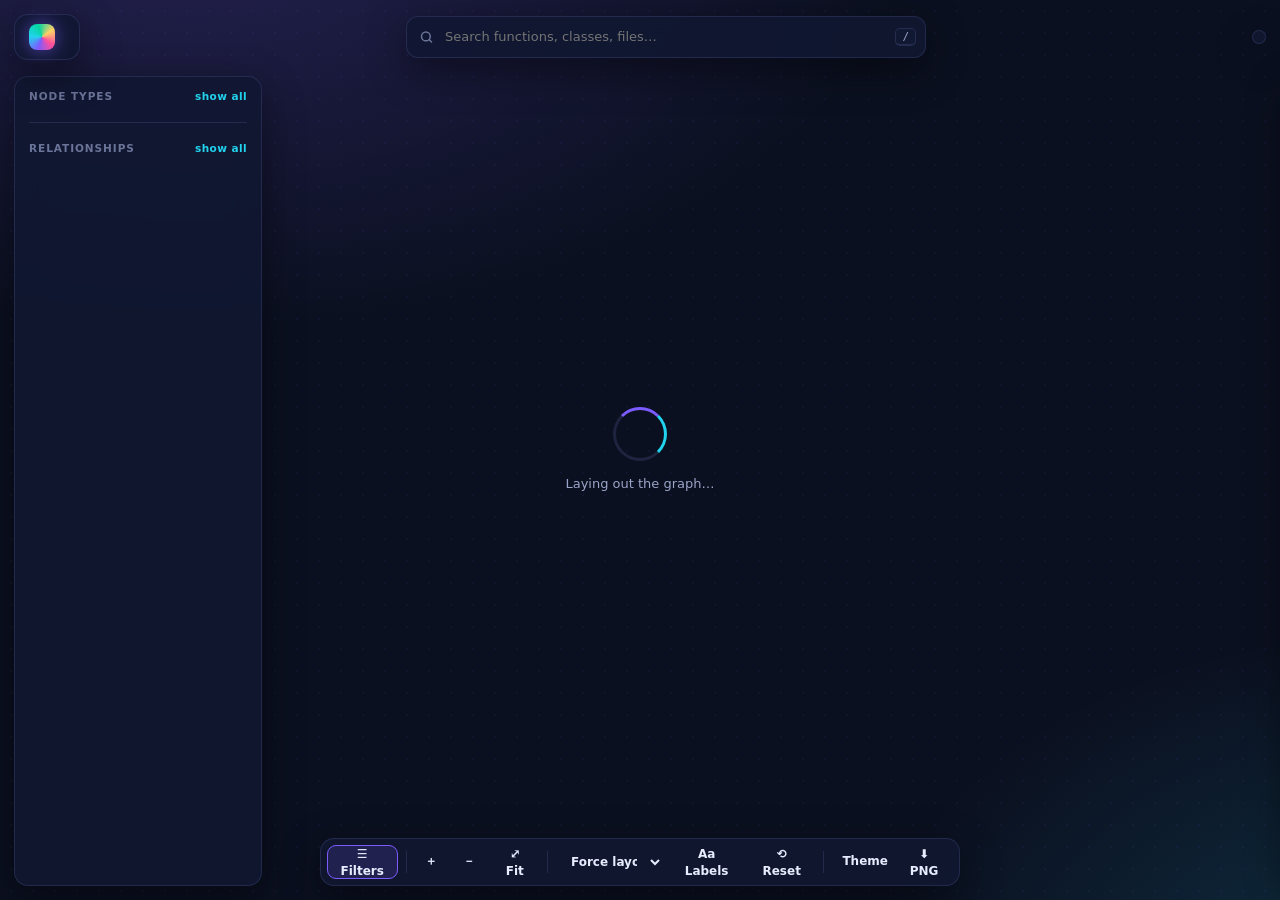
==== codebase_rag/viewer/graph_view.html @ 0fb2ad88 "feat(export): write an interactive Orb graph page when -o ends in .html" ====
<!doctype html>
<html lang="en" data-theme="dark">
<head>
<meta charset="utf-8">
<meta name="viewport" content="width=device-width, initial-scale=1">
<title>__CGR_TITLE__ · code graph</title>
<style>
  :root {
    --bg: #0b1020; --bg-2: #111832; --panel: rgba(17, 24, 50, 0.86); --panel-solid: #121a36;
    --border: rgba(148, 163, 255, 0.14); --text: #e8ecff; --text-2: #9aa4c7; --text-3: #6b7499;
    --accent: #7c5cff; --accent-2: #22d3ee; --chip: rgba(124, 92, 255, 0.16); --shadow: 0 12px 40px rgba(0, 0, 0, 0.45);
    --label: #e8ecff; --label-bg: rgba(11, 16, 32, 0.72); --faded: #2a3152; --edge-faded: rgba(80, 90, 130, 0.08);
    --grid: rgba(124, 92, 255, 0.07);
  }
  [data-theme="light"] {
    --bg: #f5f7ff; --bg-2: #eef1fb; --panel: rgba(255, 255, 255, 0.9); --panel-solid: #ffffff;
    --border: rgba(30, 41, 99, 0.12); --text: #121735; --text-2: #4b5480; --text-3: #8790b5;
    --accent: #6d4aff; --accent-2: #0891b2; --chip: rgba(109, 74, 255, 0.1); --shadow: 0 12px 32px rgba(30, 41, 99, 0.14);
    --label: #121735; --label-bg: rgba(255, 255, 255, 0.8); --faded: #dde2f2; --edge-faded: rgba(120, 130, 170, 0.08);
    --grid: rgba(109, 74, 255, 0.06);
  }
  * { box-sizing: border-box; margin: 0; padding: 0; }
  html, body { height: 100%; overflow: hidden; }
  body {
    font: 13px/1.45 Inter, ui-sans-serif, system-ui, -apple-system, "Segoe UI", Roboto, sans-serif;
    color: var(--text);
    background:
      radial-gradient(1200px 700px at 15% -10%, rgba(124, 92, 255, 0.22), transparent 60%),
      radial-gradient(900px 600px at 110% 110%, rgba(34, 211, 238, 0.16), transparent 60%),
      var(--bg);
  }
  #graph {
    position: fixed; inset: 0;
    background-image: radial-gradient(var(--grid) 1px, transparent 1px);
    background-size: 22px 22px;
  }
  .glass {
    background: var(--panel); border: 1px solid var(--border); border-radius: 14px;
    box-shadow: var(--shadow); backdrop-filter: blur(14px); -webkit-backdrop-filter: blur(14px);
  }
  button, select, input { font: inherit; color: inherit; }
  button { cursor: pointer; }
  .mono { font-family: "JetBrains Mono", ui-monospace, SFMono-Regular, Menlo, Consolas, monospace; font-size: 12px; }

  /* Top bar */
  #topbar { position: fixed; top: 14px; left: 14px; right: 14px; display: flex; gap: 12px; align-items: center; pointer-events: none; z-index: 5; }
  #topbar > * { pointer-events: auto; }
  #brand { display: flex; align-items: center; gap: 10px; padding: 9px 14px; min-width: 0; }
  #brand .logo { width: 26px; height: 26px; border-radius: 8px; flex-shrink: 0;
    background: conic-gradient(from 200deg, #7c5cff, #22d3ee, #06d6a0, #ffd166, #ff4d9d, #7c5cff); box-shadow: 0 0 18px rgba(124, 92, 255, 0.6); }
  #brand h1 { font-size: 14px; font-weight: 650; white-space: nowrap; overflow: hidden; text-overflow: ellipsis; max-width: 32vw; }
  #brand .sub { color: var(--text-2); font-size: 11.5px; white-space: nowrap; }
  #search-box { position: relative; flex: 1; max-width: 520px; margin: 0 auto; }
  #search { width: 100%; padding: 11px 14px 11px 38px; border-radius: 12px; border: 1px solid var(--border);
    background: var(--panel); backdrop-filter: blur(14px); outline: none; box-shadow: var(--shadow); }
  #search:focus { border-color: var(--accent); box-shadow: 0 0 0 3px rgba(124, 92, 255, 0.25), var(--shadow); }
  #search-box .icon { position: absolute; z-index: 1; left: 13px; top: 50%; transform: translateY(-50%); color: var(--text-3); pointer-events: none; }
  #search-box kbd { position: absolute; right: 10px; top: 50%; transform: translateY(-50%); }
  kbd { font: 11px ui-monospace, monospace; color: var(--text-2); border: 1px solid var(--border); border-bottom-width: 2px; border-radius: 5px; padding: 1px 6px; background: var(--bg-2); }
  #results { position: absolute; top: calc(100% + 6px); left: 0; right: 0; max-height: 360px; overflow-y: auto; padding: 6px; display: none; }
  #results.open { display: block; }
  .result { display: flex; align-items: center; gap: 9px; padding: 7px 9px; border-radius: 9px; cursor: pointer; }
  .result:hover, .result.active { background: var(--chip); }
  .result .name { font-weight: 600; white-space: nowrap; }
  .result .qn { color: var(--text-3); white-space: nowrap; overflow: hidden; text-overflow: ellipsis; flex: 1; min-width: 0; }
  .empty { color: var(--text-3); padding: 10px; }
  #stats { display: flex; gap: 6px; padding: 6px; }
  .stat { padding: 4px 10px; border-radius: 9px; background: var(--chip); white-space: nowrap; }
  .stat b { font-weight: 700; }
  .stat span { color: var(--text-2); font-size: 11.5px; margin-left: 3px; }

  /* Left: legend */
  #legend { position: fixed; top: 76px; left: 14px; bottom: 14px; width: 248px; display: flex; flex-direction: column; overflow: hidden; z-index: 4; transition: transform .25s ease; }
  #legend.collapsed { transform: translateX(calc(-100% - 20px)); }
  .section { padding: 12px 14px 6px; }
  .section h2 { font-size: 10.5px; font-weight: 700; letter-spacing: .09em; text-transform: uppercase; color: var(--text-3); display: flex; justify-content: space-between; align-items: center; margin-bottom: 6px; }
  .section h2 button { background: none; border: 0; color: var(--accent-2); font-size: 10.5px; letter-spacing: .04em; text-transform: none; font-weight: 600; }
  .scroll { overflow-y: auto; flex: 1; padding-bottom: 8px; }
  .toggle { display: flex; align-items: center; gap: 9px; padding: 5px 8px; margin: 0 -8px; border-radius: 8px; cursor: pointer; user-select: none; }
  .toggle:hover { background: var(--chip); }
  .toggle.off { opacity: .38; }
  .toggle .swatch { width: 12px; height: 12px; border-radius: 50%; flex-shrink: 0; box-shadow: 0 0 10px var(--c); background: var(--c); }
  .toggle .line { width: 16px; height: 3px; border-radius: 2px; flex-shrink: 0; background: var(--c); }
  .toggle .lbl { flex: 1; overflow: hidden; text-overflow: ellipsis; white-space: nowrap; }
  .toggle .count { color: var(--text-3); font-variant-numeric: tabular-nums; font-size: 11.5px; }
  .divider { height: 1px; background: var(--border); margin: 6px 14px; }

  /* Right: details */
  #details { position: fixed; top: 76px; right: 14px; bottom: 14px; width: 340px; display: flex; flex-direction: column; overflow: hidden; z-index: 4;
    transform: translateX(calc(100% + 20px)); transition: transform .25s ease; }
  #details.open { transform: none; }
  #details header { padding: 16px 16px 12px; border-bottom: 1px solid var(--border); position: relative; }
  #details .close { position: absolute; top: 12px; right: 12px; width: 28px; height: 28px; border-radius: 8px; border: 1px solid var(--border); background: transparent; color: var(--text-2); }
  .badge { display: inline-flex; align-items: center; gap: 6px; font-size: 11px; font-weight: 700; letter-spacing: .04em; padding: 3px 9px; border-radius: 999px; color: #0b1020; background: var(--c); }
  #d-name { font-size: 18px; font-weight: 700; margin: 8px 30px 4px 0; word-break: break-word; }
  #d-qn { color: var(--text-2); word-break: break-all; }
  #d-loc { color: var(--accent-2); margin-top: 6px; word-break: break-all; }
  #d-doc { margin-top: 10px; color: var(--text-2); white-space: pre-wrap; max-height: 120px; overflow-y: auto; border-left: 3px solid var(--accent); padding-left: 10px; }
  .actions { display: flex; gap: 6px; margin-top: 12px; flex-wrap: wrap; }
  .btn { border: 1px solid var(--border); background: var(--chip); border-radius: 9px; padding: 6px 11px; font-weight: 600; font-size: 12px; }
  .btn:hover { border-color: var(--accent); }
  .btn.primary { background: linear-gradient(135deg, #7c5cff, #22d3ee); color: #fff; border: 0; }
  .rel-group { margin-bottom: 10px; }
  .rel-group h3 { font-size: 11px; color: var(--text-2); font-weight: 600; margin: 6px 0 4px; display: flex; gap: 6px; align-items: center; }
  .rel-group h3 .line { width: 14px; height: 3px; border-radius: 2px; background: var(--c); }
  .nb { display: flex; align-items: center; gap: 8px; padding: 4px 8px; margin: 0 -8px; border-radius: 7px; cursor: pointer; }
  .nb:hover { background: var(--chip); }
  .nb .dot { width: 8px; height: 8px; border-radius: 50%; background: var(--c); flex-shrink: 0; }
  .nb .n { white-space: nowrap; overflow: hidden; text-overflow: ellipsis; }
  .more { color: var(--text-3); font-size: 11.5px; padding: 2px 0 0; }

  /* Bottom toolbar */
  #toolbar { position: fixed; bottom: 14px; left: 50%; transform: translateX(-50%); display: flex; gap: 4px; padding: 6px; z-index: 5; align-items: center; }
  #toolbar button, #toolbar select { height: 34px; min-width: 34px; padding: 0 10px; border-radius: 9px; border: 1px solid transparent; background: transparent; color: var(--text); font-weight: 600; font-size: 12px; }
  #toolbar button:hover, #toolbar select:hover { background: var(--chip); }
  #toolbar button[aria-pressed="true"] { background: var(--chip); border-color: var(--accent); }
  #toolbar select option { background: var(--panel-solid); }
  #toolbar .sep { width: 1px; height: 22px; background: var(--border); margin: 0 4px; }

  #banner { position: fixed; top: 76px; left: 50%; transform: translateX(-50%); padding: 8px 14px; z-index: 6; color: var(--text-2); display: none; max-width: 60vw; text-align: center; }
  #banner.show { display: block; }
  #loader { position: fixed; inset: 0; display: grid; place-items: center; z-index: 10; pointer-events: none; transition: opacity .4s; }
  #loader.done { opacity: 0; }
  #loader .ring { width: 54px; height: 54px; border-radius: 50%; border: 3px solid var(--border); border-top-color: var(--accent); border-right-color: var(--accent-2); animation: spin 0.9s linear infinite; }
  #loader p { margin-top: 14px; color: var(--text-2); text-align: center; }
  @keyframes spin { to { transform: rotate(360deg); } }
  #tip { position: fixed; z-index: 9; pointer-events: none; padding: 7px 10px; border-radius: 9px; font-size: 12px; display: none; max-width: 360px; }
  #tip .t-name { font-weight: 700; }
  #tip .t-qn { color: var(--text-2); word-break: break-all; }
  #error { position: fixed; inset: 0; display: none; place-items: center; z-index: 11; padding: 24px; }
  #error.show { display: grid; }
  #error .glass { padding: 22px 26px; max-width: 520px; }
  #error h2 { font-size: 16px; margin-bottom: 8px; }
  #error p { color: var(--text-2); }
  @media (max-width: 860px) {
    #legend { width: 210px; }
    #details { width: calc(100vw - 28px); }
    #stats, #brand .sub { display: none; }
  }
</style>
</head>
<body>
<div id="graph" aria-label="Code graph"></div>

<div id="topbar">
  <div id="brand" class="glass">
    <div class="logo" aria-hidden="true"></div>
    <div style="min-width:0">
      <h1 id="title"></h1>
      <div class="sub" id="subtitle"></div>
    </div>
  </div>
  <div id="search-box">
    <svg class="icon" width="15" height="15" viewBox="0 0 24 24" fill="none" stroke="currentColor" stroke-width="2.4" stroke-linecap="round"><circle cx="11" cy="11" r="7"/><path d="m20 20-3.5-3.5"/></svg>
    <input id="search" type="search" placeholder="Search functions, classes, files…" autocomplete="off" spellcheck="false" aria-label="Search the graph">
    <kbd>/</kbd>
    <div id="results" class="glass" role="listbox"></div>
  </div>
  <div id="stats" class="glass"></div>
</div>

<aside id="legend" class="glass" aria-label="Filters">
  <div class="scroll">
    <div class="section">
      <h2>Node types <button id="nodes-all" type="button">show all</button></h2>
      <div id="node-types"></div>
    </div>
    <div class="divider"></div>
    <div class="section">
      <h2>Relationships <button id="edges-all" type="button">show all</button></h2>
      <div id="edge-types"></div>
    </div>
  </div>
</aside>

<aside id="details" class="glass" aria-label="Selected node">
  <header>
    <button class="close" id="d-close" type="button" aria-label="Close">✕</button>
    <span class="badge" id="d-badge"></span>
    <div id="d-name"></div>
    <div id="d-qn" class="mono"></div>
    <div id="d-loc" class="mono"></div>
    <div id="d-doc"></div>
    <div class="actions">
      <button class="btn primary" id="d-focus" type="button">Show neighbourhood</button>
      <button class="btn" id="d-copy" type="button">Copy name</button>
    </div>
  </header>
  <div class="scroll section" id="d-rels"></div>
</aside>

<div id="banner" class="glass"></div>

<div id="toolbar" class="glass" role="toolbar" aria-label="View controls">
  <button id="t-legend" type="button" title="Filters (F)" aria-pressed="true">☰ Filters</button>
  <span class="sep"></span>
  <button id="t-zoom-in" type="button" title="Zoom in">＋</button>
  <button id="t-zoom-out" type="button" title="Zoom out">－</button>
  <button id="t-fit" type="button" title="Fit to screen (0)">⤢ Fit</button>
  <span class="sep"></span>
  <select id="t-layout" title="Layout" aria-label="Layout">
    <option value="force">Force layout</option>
    <option value="hierarchical">Hierarchy</option>
    <option value="circular">Circle</option>
    <option value="grid">Grid</option>
  </select>
  <button id="t-labels" type="button" title="Show every label (L)" aria-pressed="false">Aa Labels</button>
  <button id="t-reset" type="button" title="Show the whole graph (Esc)">⟲ Reset</button>
  <span class="sep"></span>
  <button id="t-theme" type="button" title="Light / dark (T)">Theme</button>
  <button id="t-png" type="button" title="Save as PNG">⬇ PNG</button>
</div>

<div id="tip" class="glass"></div>
<div id="loader"><div><div class="ring" style="margin:auto"></div><p id="loader-text">Laying out the graph…</p></div></div>
<div id="error"><div class="glass"><h2>The graph viewer could not load</h2><p id="error-text"></p></div></div>

<script id="cgr-data" type="application/json">__CGR_GRAPH_DATA__</script>
<script src="__CGR_ORB_URL__" integrity="__CGR_ORB_SRI__" crossorigin="anonymous"></script>
<script>
(function () {
  'use strict';
  const $ = (id) => document.getElementById(id);
  const DATA = JSON.parse($('cgr-data').textContent);

  if (typeof window.Orb === 'undefined') {
    $('loader').classList.add('done');
    $('error-text').textContent = 'The Orb graph library did not load. The viewer fetches it from ' +
      '__CGR_ORB_URL__, so open this file with internet access (your graph data stays in this file).';
    $('error').classList.add('show');
    return;
  }

  // Vivid, distinct colours per node label; anything unknown takes one from the cycle.
  const NODE_COLORS = {
    Project: '#ffd166', Package: '#c77dff', Folder: '#94a3b8', File: '#4cc9f0', Module: '#3a86ff',
    Class: '#ff4d9d', Interface: '#ff9f1c', Enum: '#f15bb5', Type: '#fb8500', Union: '#ffb703',
    Function: '#06d6a0', Method: '#a3e635', Parameter: '#64748b', Field: '#2dd4bf', EnumVariant: '#f9a8d4',
    ExternalPackage: '#8d99ae', ExternalModule: '#7b8794', Resource: '#e76f51', Section: '#b8c0ff',
    Pattern: '#9b5de5', CodeSmell: '#fee440', SecurityIssue: '#ef233c', Gloss: '#00f5d4',
    ModuleInterface: '#4895ef', ModuleImplementation: '#4361ee',
  };
  const CYCLE = ['#00bbf9', '#f15bb5', '#fee440', '#00f5d4', '#9b5de5', '#ff6b6b', '#4ade80', '#fb923c'];
  const BASE_SIZE = { Project: 16, Package: 11, Folder: 8, File: 6.5, Module: 6.5, Class: 6.5, Interface: 6.5, Enum: 5.5,
    ExternalPackage: 4.5, ExternalModule: 4 };
  const EDGE_COLORS = {
    CALLS: '#22d3ee', IMPORTS: '#7c5cff', INHERITS: '#ff4d9d', IMPLEMENTS: '#ff9f1c', OVERRIDES: '#f15bb5',
    DEFINES: '#06d6a0', DEFINES_METHOD: '#a3e635', INSTANTIATES: '#ffd166', REFERENCES: '#4cc9f0',
    RETURNS: '#fb8500', ACCEPTS: '#94a3b8',
  };
  const STRUCTURAL = /^CONTAINS/;
  const colorCache = {};
  let cycleAt = 0;
  function nodeColor(label) {
    if (NODE_COLORS[label]) return NODE_COLORS[label];
    if (!colorCache[label]) colorCache[label] = CYCLE[cycleAt++ % CYCLE.length];
    return colorCache[label];
  }
  function edgeColor(type) {
    if (EDGE_COLORS[type]) return EDGE_COLORS[type];
    if (STRUCTURAL.test(type)) return '#64748b';
    return nodeColor('rel:' + type);
  }
  function hexAlpha(hex, a) {
    const n = parseInt(hex.slice(1), 16);
    return 'rgba(' + (n >> 16 & 255) + ',' + (n >> 8 & 255) + ',' + (n & 255) + ',' + a + ')';
  }
  const css = (name) => getComputedStyle(document.documentElement).getPropertyValue(name).trim();

  // ---- Data ----
  const nodes = DATA.nodes.map((n) => ({ id: n.id, label: n.label, name: n.name || n.qn || String(n.id), qn: n.qn || '',
    path: n.path || '', start: n.start, end: n.end, doc: n.doc || '', degree: 0 }));
  const byId = new Map(nodes.map((n) => [n.id, n]));
  const edges = [];
  DATA.edges.forEach((e, i) => {
    const s = byId.get(e.s), t = byId.get(e.t);
    if (!s || !t) return;
    s.degree++; t.degree++;
    edges.push({ id: i, start: e.s, end: e.t, type: e.k });
  });
  const adjacency = new Map(nodes.map((n) => [n.id, []]));
  edges.forEach((e) => { adjacency.get(e.start).push(e); if (e.start !== e.end) adjacency.get(e.end).push(e); });

  const countBy = (arr, key) => arr.reduce((m, x) => m.set(x[key], (m.get(x[key]) || 0) + 1), new Map());
  const nodeTypeCounts = [...countBy(nodes, 'label')].sort((a, b) => b[1] - a[1]);
  const edgeTypeCounts = [...countBy(edges, 'type')].sort((a, b) => b[1] - a[1]);

  // Labels are drawn only for the most connected nodes until the user asks for all.
  const labelled = new Set([...nodes].sort((a, b) => b.degree - a.degree).slice(0, 40).map((n) => n.id));
  nodes.forEach((n) => { if ((BASE_SIZE[n.label] || 0) >= 12) labelled.add(n.id); });

  const state = {
    hiddenLabels: new Set(), hiddenEdges: new Set(), focus: null, isolate: null,
    allLabels: false, selected: null,
  };

  // ---- Header ----
  $('title').textContent = DATA.title;
  document.title = DATA.title + ' · code graph';
  const meta = DATA.meta || {};
  $('subtitle').textContent = meta.exported_at ? 'exported ' + String(meta.exported_at).slice(0, 16).replace('T', ' ') + ' UTC' : 'code graph';
  const fmt = (x) => Number(x).toLocaleString();
  $('stats').innerHTML = '';
  [[nodes.length, 'nodes'], [edges.length, 'edges'], [nodeTypeCounts.length, 'types']].forEach(([v, k]) => {
    const el = document.createElement('div'); el.className = 'stat';
    const b = document.createElement('b'); b.textContent = fmt(v);
    const s = document.createElement('span'); s.textContent = k;
    el.append(b, s); $('stats').append(el);
  });
  if (meta.truncated) {
    const banner = $('banner');
    banner.textContent = 'Showing the ' + fmt(meta.shown_nodes) + ' most connected of ' + fmt(meta.total_nodes) +
      ' nodes. Export one project with --project for the full picture.';
    banner.classList.add('show');
    setTimeout(() => banner.classList.remove('show'), 9000);
  }

  // ---- Orb ----
  // Tighter than Orb's defaults: code graphs are large and hub-heavy, and the
  // default spacing fits them at a zoom where nodes shrink to specks.
  const FORCE = {
    collision: { radius: 9, strength: 0.8, iterations: 1 },
    links: { distance: 30, strength: 0.5, iterations: 1 },
    manyBody: { strength: -60, theta: 0.9, distanceMin: 1, distanceMax: 300 },
    positioning: { forceX: { x: 0, strength: 0.18 }, forceY: { y: 0, strength: 0.18 } },
  };
  const orb = new Orb.OrbView($('graph'), {
    getPosition: (node) => positions.get(node.id),
    render: { backgroundColor: null, labelsIsEnabled: true, labelsOnEventIsEnabled: true, shadowIsEnabled: true,
      shadowOnEventIsEnabled: true, contextAlphaOnEvent: 0.25, contextAlphaOnEventIsEnabled: true, minZoom: 0.02, maxZoom: 4 },
    strategy: { isDefaultSelectEnabled: false, isDefaultHoverEnabled: true },
    layout: { type: 'force', options: FORCE },
    zoomFitTransitionMs: 400,
  });
  const positions = new Map();

  function neighbourhood(id, depth) {
    const seen = new Set([id]); let frontier = [id];
    for (let d = 0; d < depth; d++) {
      const next = [];
      frontier.forEach((nid) => adjacency.get(nid).forEach((e) => {
        if (state.hiddenEdges.has(e.type)) return;
        const other = e.start === nid ? e.end : e.start;
        if (!seen.has(other)) { seen.add(other); next.push(other); }
      }));
      frontier = next;
    }
    return seen;
  }

  function buildStyle() {
    const labelColor = css('--label'), labelBg = css('--label-bg'), faded = css('--faded'), edgeFaded = css('--edge-faded');
    const focus = state.focus;
    return {
      getNodeStyle(node) {
        const n = node.getData();
        const c = nodeColor(n.label);
        const dim = focus && !focus.has(n.id);
        const size = (BASE_SIZE[n.label] || 3.5) + Math.min(9, Math.sqrt(n.degree) * 0.8);
        const lit = !dim && (labelled.has(n.id) || state.selected === n.id || (focus && focus.has(n.id)));
        const showLabel = !dim && (state.allLabels || labelled.has(n.id) || (focus && focus.has(n.id)) || state.selected === n.id);
        return {
          size, color: dim ? faded : c, colorHover: c, colorSelected: c,
          borderColor: lit ? '#ffffff' : hexAlpha(c, 0.55), borderWidth: dim ? 0 : (lit ? 1 : 0.6), borderWidthSelected: 2.5,
          borderColorSelected: '#ffffff', borderColorHover: '#ffffff',
          // Canvas blur is the costliest thing Orb draws, so only nodes worth finding glow.
          shadowColor: lit ? c : 'transparent', shadowSize: lit ? (state.selected === n.id ? 26 : 12) : 0,
          label: showLabel ? n.name : undefined, fontColor: labelColor, fontBackgroundColor: labelBg,
          fontSize: size > 10 ? 6 : 4.5, fontFamily: 'Inter, system-ui, sans-serif',
          zIndex: dim ? 0 : (state.selected === n.id ? 10 : 2),
        };
      },
      getEdgeStyle(edge) {
        const e = edge.getData();
        const c = edgeColor(e.type);
        const touches = focus && focus.has(e.start) && focus.has(e.end);
        const dim = focus && !touches;
        const structural = STRUCTURAL.test(e.type);
        return {
          color: dim ? edgeFaded : hexAlpha(c, focus ? 0.9 : (structural ? 0.16 : 0.2)),
          colorHover: c, colorSelected: c,
          width: focus && touches ? 0.9 : 0.3, widthHover: 1.4, widthSelected: 1.4,
          arrowSize: focus && touches ? 0.8 : 0.35, zIndex: dim ? 0 : 1,
        };
      },
    };
  }
  // Orb's setDefaultStyle only styles objects that have no style yet, so a
  // change of focus, theme or labels sets every object's style again.
  function applyStyles() {
    const style = buildStyle();
    orb.data.setDefaultStyle(style);
    orb.data.getNodes().forEach((n) => n.setStyle(style.getNodeStyle(n), { isNotifySkipped: true }));
    orb.data.getEdges().forEach((e) => e.setStyle(style.getEdgeStyle(e), { isNotifySkipped: true }));
  }
  function restyle() { applyStyles(); orb.render(); }

  function visibleData() {
    const keep = (n) => !state.hiddenLabels.has(n.label) && (!state.isolate || state.isolate.has(n.id));
    const vn = nodes.filter(keep);
    const ids = new Set(vn.map((n) => n.id));
    const ve = edges.filter((e) => !state.hiddenEdges.has(e.type) && ids.has(e.start) && ids.has(e.end));
    return { nodes: vn, edges: ve };
  }

  let firstRender = true;
  let recenterAfterLayout = true;
  // A neighbourhood gets a fresh layout of its own; the whole graph's layout
  // is kept aside and comes back when the neighbourhood is left.
  let wholeGraphPositions = null, laidOutIsolate = null;
  function rebuild(recenter) {
    if (recenter) recenterAfterLayout = true;
    orb.data.getNodePositions().forEach((p) => { if (p.x != null) positions.set(p.id, { x: p.x, y: p.y }); });
    if (state.isolate && state.isolate !== laidOutIsolate) {
      if (!wholeGraphPositions) wholeGraphPositions = new Map(positions);
      state.isolate.forEach((id) => positions.delete(id));
    } else if (!state.isolate && wholeGraphPositions) {
      wholeGraphPositions.forEach((p, id) => positions.set(id, p));
      wholeGraphPositions = null;
    }
    laidOutIsolate = state.isolate;
    orb.data.setup(visibleData());
    applyStyles();
    orb.render(() => {
      if (recenter || firstRender) orb.recenter();
      if (firstRender) { firstRender = false; $('loader').classList.add('done'); }
    });
  }
  orb.events.on(Orb.OrbEventType.SIMULATION_STEP, (e) => {
    $('loader-text').textContent = 'Laying out the graph… ' + Math.round((e.progress || 0) * 100) + '%';
  });
  orb.events.on(Orb.OrbEventType.SIMULATION_END, () => {
    if (recenterAfterLayout) { recenterAfterLayout = false; orb.recenter(); }
    $('loader').classList.add('done');
  });

  // ---- Filters ----
  function toggleRow(container, key, count, colorFor, kind, hiddenSet) {
    const row = document.createElement('div');
    row.className = 'toggle'; row.setAttribute('role', 'checkbox'); row.tabIndex = 0;
    row.style.setProperty('--c', colorFor(key));
    const sw = document.createElement('span'); sw.className = kind;
    const lbl = document.createElement('span'); lbl.className = 'lbl'; lbl.textContent = key;
    const cnt = document.createElement('span'); cnt.className = 'count'; cnt.textContent = fmt(count);
    row.append(sw, lbl, cnt);
    const sync = () => { row.classList.toggle('off', hiddenSet.has(key)); row.setAttribute('aria-checked', String(!hiddenSet.has(key))); };
    const flip = (solo) => {
      if (solo) {
        const keys = [...container.children].map((r) => r.dataset.key);
        const onlyThis = keys.every((k) => k === key ? !hiddenSet.has(k) : hiddenSet.has(k));
        keys.forEach((k) => (onlyThis || k === key) ? hiddenSet.delete(k) : hiddenSet.add(k));
        [...container.children].forEach((r) => r._sync());
      } else {
        hiddenSet.has(key) ? hiddenSet.delete(key) : hiddenSet.add(key); sync();
      }
      rebuild(true);
    };
    row.dataset.key = key; row._sync = sync;
    row.title = 'Click to toggle, Alt-click to show only ' + key;
    row.addEventListener('click', (ev) => flip(ev.altKey));
    row.addEventListener('keydown', (ev) => { if (ev.key === ' ' || ev.key === 'Enter') { ev.preventDefault(); flip(ev.altKey); } });
    sync();
    container.append(row);
  }
  nodeTypeCounts.forEach(([k, c]) => toggleRow($('node-types'), k, c, nodeColor, 'swatch', state.hiddenLabels));
  edgeTypeCounts.forEach(([k, c]) => toggleRow($('edge-types'), k, c, edgeColor, 'line', state.hiddenEdges));
  $('nodes-all').onclick = () => { state.hiddenLabels.clear(); [...$('node-types').children].forEach((r) => r._sync()); rebuild(true); };
  $('edges-all').onclick = () => { state.hiddenEdges.clear(); [...$('edge-types').children].forEach((r) => r._sync()); rebuild(true); };

  // ---- Selection & details ----
  function select(id, opts) {
    const n = byId.get(id);
    if (!n) return;
    if (state.hiddenLabels.has(n.label)) { state.hiddenLabels.delete(n.label); [...$('node-types').children].forEach((r) => r._sync()); }
    if (state.isolate && !state.isolate.has(id)) state.isolate = null;
    state.selected = id;
    state.focus = neighbourhood(id, 1);
    if (opts && opts.isolate) state.isolate = state.focus;
    rebuild(Boolean(opts && opts.isolate));
    showDetails(n);
  }
  function clearSelection() {
    state.selected = null; state.focus = null;
    const wasIsolated = Boolean(state.isolate); state.isolate = null;
    $('details').classList.remove('open');
    if (wasIsolated) rebuild(true); else restyle();
  }

  function showDetails(n) {
    const c = nodeColor(n.label);
    const badge = $('d-badge'); badge.textContent = n.label; badge.style.setProperty('--c', c);
    $('d-name').textContent = n.name;
    $('d-qn').textContent = n.qn && n.qn !== n.name ? n.qn : '';
    const loc = n.path ? n.path + (n.start != null ? ':' + n.start + (n.end != null && n.end !== n.start ? '–' + n.end : '') : '') : '';
    $('d-loc').textContent = loc;
    $('d-doc').textContent = n.doc; $('d-doc').style.display = n.doc ? '' : 'none';
    const groups = new Map();
    adjacency.get(n.id).forEach((e) => {
      const out = e.start === n.id;
      const key = (out ? e.type + ' →' : '← ' + e.type);
      if (!groups.has(key)) groups.set(key, { type: e.type, items: [], seen: new Set() });
      const g = groups.get(key), other = out ? e.end : e.start;
      if (!g.seen.has(other)) { g.seen.add(other); g.items.push(byId.get(other)); }
    });
    const rels = $('d-rels'); rels.innerHTML = '';
    if (!groups.size) { const p = document.createElement('div'); p.className = 'empty'; p.textContent = 'No relationships.'; rels.append(p); }
    [...groups].sort((a, b) => b[1].items.length - a[1].items.length).forEach(([key, g]) => {
      const box = document.createElement('div'); box.className = 'rel-group';
      const h = document.createElement('h3'); h.style.setProperty('--c', edgeColor(g.type));
      const ln = document.createElement('span'); ln.className = 'line';
      h.append(ln, document.createTextNode(key + ' · ' + g.items.length));
      box.append(h);
      const LIMIT = 40;
      g.items.slice().sort((a, b) => b.degree - a.degree).slice(0, LIMIT).forEach((m) => {
        const row = document.createElement('div'); row.className = 'nb'; row.style.setProperty('--c', nodeColor(m.label));
        row.title = m.qn || m.name;
        const dot = document.createElement('span'); dot.className = 'dot';
        const nm = document.createElement('span'); nm.className = 'n'; nm.textContent = m.name;
        row.append(dot, nm);
        row.onclick = () => select(m.id);
        box.append(row);
      });
      if (g.items.length > LIMIT) { const more = document.createElement('div'); more.className = 'more'; more.textContent = '+ ' + (g.items.length - LIMIT) + ' more'; box.append(more); }
      rels.append(box);
    });
    $('details').classList.add('open');
  }
  $('d-close').onclick = clearSelection;
  $('d-focus').onclick = () => { if (state.selected != null) select(state.selected, { isolate: true }); };
  $('d-copy').onclick = () => {
    const n = byId.get(state.selected); if (!n) return;
    const text = n.qn || n.name;
    (navigator.clipboard ? navigator.clipboard.writeText(text) : Promise.reject()).then(
      () => { $('d-copy').textContent = 'Copied'; setTimeout(() => { $('d-copy').textContent = 'Copy name'; }, 1200); }, () => {});
  };

  orb.events.on(Orb.OrbEventType.NODE_CLICK, (e) => select(e.node.getData().id));
  orb.events.on(Orb.OrbEventType.NODE_DOUBLE_CLICK, (e) => select(e.node.getData().id, { isolate: true }));
  orb.events.on(Orb.OrbEventType.MOUSE_CLICK, (e) => { if (!e.subject && state.selected != null && !state.isolate) clearSelection(); });

  // Hover card
  const tip = $('tip');
  orb.events.on(Orb.OrbEventType.MOUSE_MOVE, (e) => {
    const s = e.subject;
    if (!s || !s.getData || s.getData().label === undefined) { tip.style.display = 'none'; return; }
    const n = s.getData();
    tip.innerHTML = '';
    const a = document.createElement('div'); a.className = 't-name'; a.textContent = n.name;
    const b = document.createElement('div'); b.className = 't-qn mono'; b.textContent = n.label + (n.qn && n.qn !== n.name ? ' · ' + n.qn : '');
    tip.append(a, b);
    tip.style.display = 'block';
    const ev = e.event;
    tip.style.left = Math.min(window.innerWidth - 370, ev.clientX + 14) + 'px';
    tip.style.top = (ev.clientY + 16) + 'px';
  });
  $('graph').addEventListener('mouseleave', () => { tip.style.display = 'none'; });

  // ---- Search ----
  const searchIndex = nodes.map((n) => ({ n, name: n.name.toLowerCase(), qn: n.qn.toLowerCase() }));
  let active = -1, hits = [];
  function runSearch(q) {
    q = q.trim().toLowerCase();
    const box = $('results');
    if (!q) { box.classList.remove('open'); return; }
    hits = searchIndex.map((x) => {
      let score = -1;
      if (x.name === q) score = 0; else if (x.name.startsWith(q)) score = 1; else if (x.name.includes(q)) score = 2; else if (x.qn.includes(q)) score = 3;
      return { x, score };
    }).filter((h) => h.score >= 0).sort((a, b) => a.score - b.score || b.x.n.degree - a.x.n.degree).slice(0, 14).map((h) => h.x.n);
    box.innerHTML = '';
    if (!hits.length) { const p = document.createElement('div'); p.className = 'empty'; p.textContent = 'Nothing matches “' + q + '”.'; box.append(p); }
    hits.forEach((n, i) => {
      const row = document.createElement('div'); row.className = 'result'; row.setAttribute('role', 'option');
      const badge = document.createElement('span'); badge.className = 'badge'; badge.style.setProperty('--c', nodeColor(n.label)); badge.textContent = n.label;
      const nm = document.createElement('span'); nm.className = 'name'; nm.textContent = n.name;
      const qn = document.createElement('span'); qn.className = 'qn mono'; qn.textContent = n.qn;
      row.append(badge, nm, qn);
      row.onmousedown = (ev) => { ev.preventDefault(); pick(i); };
      box.append(row);
    });
    active = hits.length ? 0 : -1; paintActive();
    box.classList.add('open');
  }
  function paintActive() { [...$('results').children].forEach((r, i) => r.classList.toggle('active', i === active)); }
  function pick(i) { const n = hits[i]; if (!n) return; $('results').classList.remove('open'); $('search').blur(); select(n.id, { isolate: true }); }
  $('search').addEventListener('input', (e) => runSearch(e.target.value));
  $('search').addEventListener('focus', (e) => { if (e.target.value) runSearch(e.target.value); });
  $('search').addEventListener('blur', () => setTimeout(() => $('results').classList.remove('open'), 120));
  $('search').addEventListener('keydown', (e) => {
    if (e.key === 'ArrowDown') { active = Math.min(hits.length - 1, active + 1); paintActive(); e.preventDefault(); }
    else if (e.key === 'ArrowUp') { active = Math.max(0, active - 1); paintActive(); e.preventDefault(); }
    else if (e.key === 'Enter') { pick(active); }
    else if (e.key === 'Escape') { e.target.value = ''; $('results').classList.remove('open'); e.target.blur(); }
  });

  // ---- Toolbar ----
  const legendBtn = $('t-legend');
  function toggleLegend() { const c = $('legend').classList.toggle('collapsed'); legendBtn.setAttribute('aria-pressed', String(!c)); }
  legendBtn.onclick = toggleLegend;
  $('t-zoom-in').onclick = () => orb.zoomIn();
  $('t-zoom-out').onclick = () => orb.zoomOut();
  $('t-fit').onclick = () => orb.recenter();
  $('t-layout').onchange = (e) => {
    positions.clear();
    const type = e.target.value;
    orb.setSettings({ layout: type === 'force' ? { type, options: FORCE } : { type } });
    orb.render(() => orb.recenter());
  };
  function toggleLabels() { state.allLabels = !state.allLabels; $('t-labels').setAttribute('aria-pressed', String(state.allLabels)); restyle(); }
  $('t-labels').onclick = toggleLabels;
  $('t-reset').onclick = () => {
    state.hiddenLabels.clear(); state.hiddenEdges.clear();
    [...$('node-types').children, ...$('edge-types').children].forEach((r) => r._sync());
    clearSelection(); rebuild(true);
  };
  const THEME_KEY = 'cgr-graph-theme';
  function setTheme(t) {
    document.documentElement.setAttribute('data-theme', t);
    try { localStorage.setItem(THEME_KEY, t); } catch (e) { /* storage may be blocked for file:// pages */ }
    restyle();
  }
  try { const saved = localStorage.getItem(THEME_KEY); if (saved === 'light' || saved === 'dark') document.documentElement.setAttribute('data-theme', saved); } catch (e) { /* ignore */ }
  $('t-theme').onclick = () => setTheme(document.documentElement.getAttribute('data-theme') === 'dark' ? 'light' : 'dark');
  $('t-png').onclick = () => {
    const src = orb.canvas;
    const out = document.createElement('canvas'); out.width = src.width; out.height = src.height;
    const ctx = out.getContext('2d'); ctx.fillStyle = css('--bg'); ctx.fillRect(0, 0, out.width, out.height); ctx.drawImage(src, 0, 0);
    const a = document.createElement('a'); a.download = (DATA.title || 'graph').replace(/[^\w.-]+/g, '_') + '.png';
    a.href = out.toDataURL('image/png'); a.click();
  };

  document.addEventListener('keydown', (e) => {
    if (e.target instanceof HTMLInputElement || e.target instanceof HTMLSelectElement) return;
    if (e.key === '/') { e.preventDefault(); $('search').focus(); }
    else if (e.key === 'Escape') clearSelection();
    else if (e.key === 'l' || e.key === 'L') toggleLabels();
    else if (e.key === 'f' || e.key === 'F') toggleLegend();
    else if (e.key === 't' || e.key === 'T') $('t-theme').click();
    else if (e.key === '0') orb.recenter();
  });

  rebuild(true);
})();
</script>
</body>
</html>
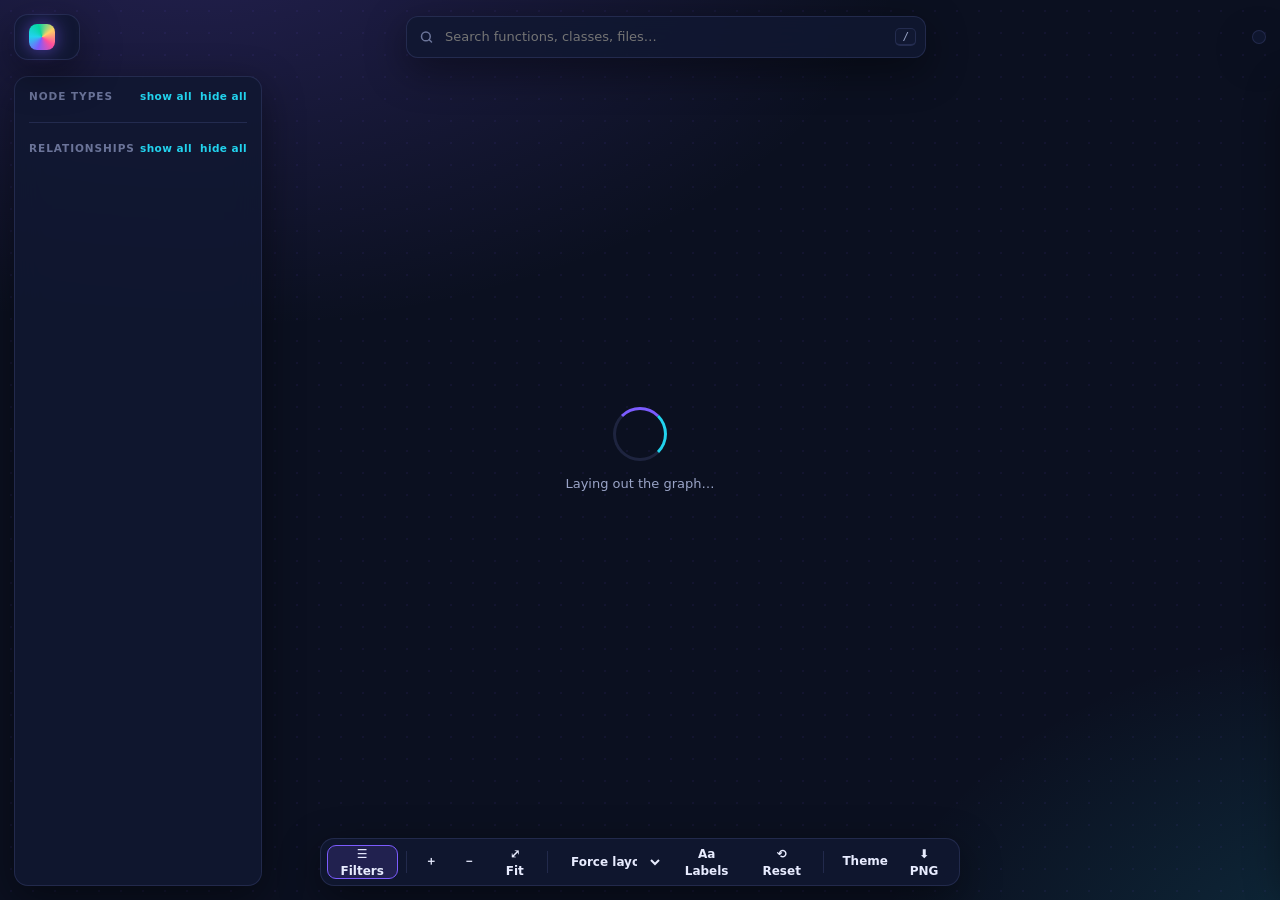
==== commit f667e6a7: "feat(viewer): add Orb-based prototype dashboard, synced with the graph.html template Standalone loca" ====
--- a/codebase_rag/viewer/graph_view.html
+++ b/codebase_rag/viewer/graph_view.html
@@ -72,8 +72,10 @@
   /* Left: legend */
   #legend { position: fixed; top: 76px; left: 14px; bottom: 14px; width: 248px; display: flex; flex-direction: column; overflow: hidden; z-index: 4; transition: transform .25s ease; }
   #legend.collapsed { transform: translateX(calc(-100% - 20px)); }
+  body.hide-panels #topbar, body.hide-panels #toolbar, body.hide-panels #details { display: none; }
   .section { padding: 12px 14px 6px; }
   .section h2 { font-size: 10.5px; font-weight: 700; letter-spacing: .09em; text-transform: uppercase; color: var(--text-3); display: flex; justify-content: space-between; align-items: center; margin-bottom: 6px; }
+  .section h2 .h2-actions { display: flex; gap: 8px; }
   .section h2 button { background: none; border: 0; color: var(--accent-2); font-size: 10.5px; letter-spacing: .04em; text-transform: none; font-weight: 600; }
   .scroll { overflow-y: auto; flex: 1; padding-bottom: 8px; }
   .toggle { display: flex; align-items: center; gap: 9px; padding: 5px 8px; margin: 0 -8px; border-radius: 8px; cursor: pointer; user-select: none; }
@@ -162,12 +164,12 @@
 <aside id="legend" class="glass" aria-label="Filters">
   <div class="scroll">
     <div class="section">
-      <h2>Node types <button id="nodes-all" type="button">show all</button></h2>
+      <h2>Node types <span class="h2-actions"><button id="nodes-all" type="button">show all</button><button id="nodes-none" type="button">hide all</button></span></h2>
       <div id="node-types"></div>
     </div>
     <div class="divider"></div>
     <div class="section">
-      <h2>Relationships <button id="edges-all" type="button">show all</button></h2>
+      <h2>Relationships <span class="h2-actions"><button id="edges-all" type="button">show all</button><button id="edges-none" type="button">hide all</button></span></h2>
       <div id="edge-types"></div>
     </div>
   </div>
@@ -466,11 +468,14 @@
   edgeTypeCounts.forEach(([k, c]) => toggleRow($('edge-types'), k, c, edgeColor, 'line', state.hiddenEdges));
   $('nodes-all').onclick = () => { state.hiddenLabels.clear(); [...$('node-types').children].forEach((r) => r._sync()); rebuild(true); };
   $('edges-all').onclick = () => { state.hiddenEdges.clear(); [...$('edge-types').children].forEach((r) => r._sync()); rebuild(true); };
+  $('nodes-none').onclick = () => { nodeTypeCounts.forEach(([k]) => state.hiddenLabels.add(k)); [...$('node-types').children].forEach((r) => r._sync()); rebuild(true); };
+  $('edges-none').onclick = () => { edgeTypeCounts.forEach(([k]) => state.hiddenEdges.add(k)); [...$('edge-types').children].forEach((r) => r._sync()); rebuild(true); };
 
   // ---- Selection & details ----
   function select(id, opts) {
     const n = byId.get(id);
     if (!n) return;
+    showAllPanels();
     if (state.hiddenLabels.has(n.label)) { state.hiddenLabels.delete(n.label); [...$('node-types').children].forEach((r) => r._sync()); }
     if (state.isolate && !state.isolate.has(id)) state.isolate = null;
     state.selected = id;
@@ -595,8 +600,17 @@
 
   // ---- Toolbar ----
   const legendBtn = $('t-legend');
-  function toggleLegend() { const c = $('legend').classList.toggle('collapsed'); legendBtn.setAttribute('aria-pressed', String(!c)); }
-  legendBtn.onclick = toggleLegend;
+  function toggleHideAll() {
+    const hidden = document.body.classList.toggle('hide-panels');
+    $('legend').classList.toggle('collapsed', hidden);
+    legendBtn.setAttribute('aria-pressed', String(!hidden));
+  }
+  function showAllPanels() {
+    document.body.classList.remove('hide-panels');
+    $('legend').classList.remove('collapsed');
+    legendBtn.setAttribute('aria-pressed', 'true');
+  }
+  legendBtn.onclick = toggleHideAll;
   $('t-zoom-in').onclick = () => orb.zoomIn();
   $('t-zoom-out').onclick = () => orb.zoomOut();
   $('t-fit').onclick = () => orb.recenter();
@@ -634,7 +648,7 @@
     if (e.key === '/') { e.preventDefault(); $('search').focus(); }
     else if (e.key === 'Escape') clearSelection();
     else if (e.key === 'l' || e.key === 'L') toggleLabels();
-    else if (e.key === 'f' || e.key === 'F') toggleLegend();
+    else if (e.key === 'f' || e.key === 'F') toggleHideAll();
     else if (e.key === 't' || e.key === 'T') $('t-theme').click();
     else if (e.key === '0') orb.recenter();
   });
